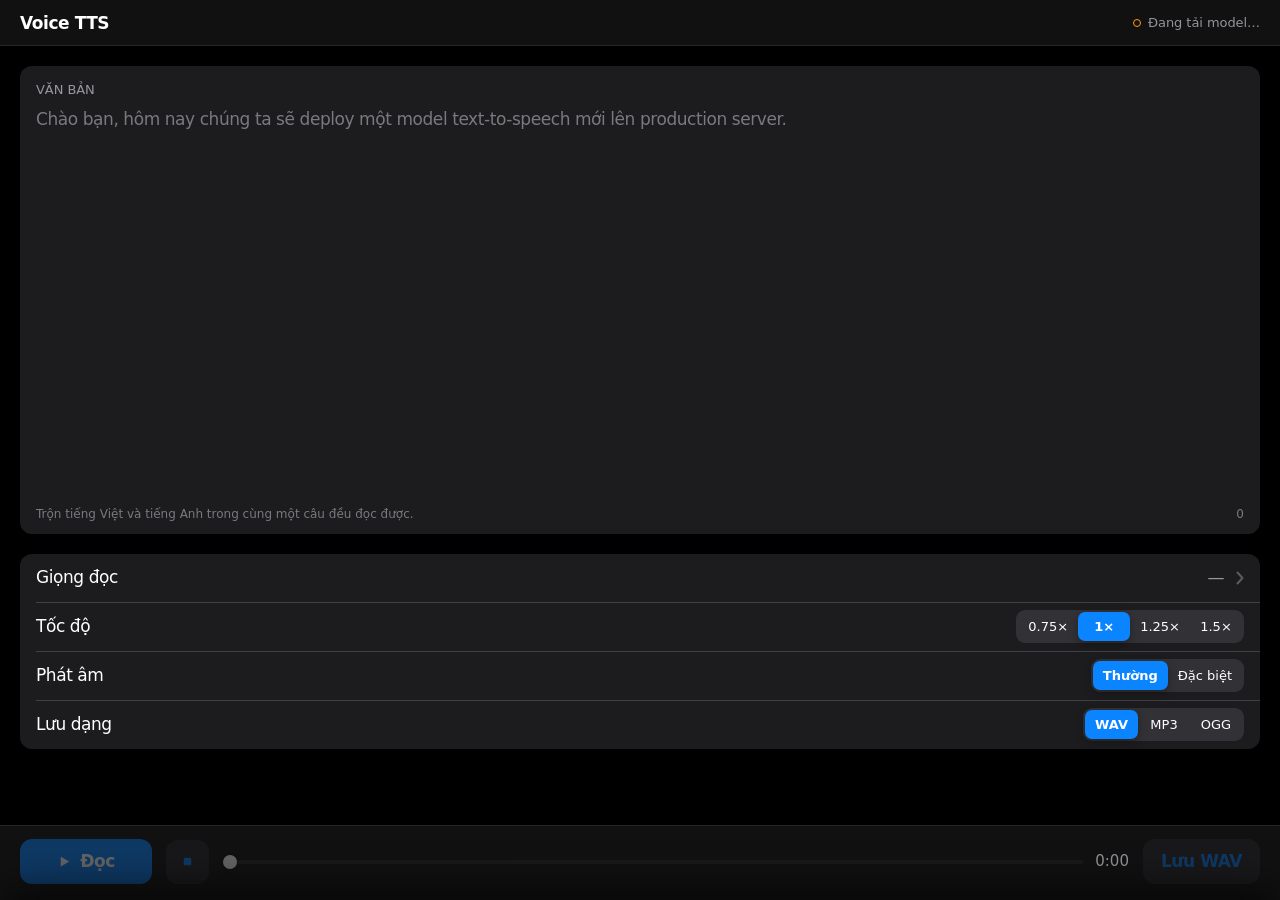
==== web/index.html @ 7780c5b8 "feat(ui): save a reading as wav, mp3 or ogg A Luu dang row picks the format and is remembered with t" ====
<!DOCTYPE html>
<html lang="vi">
<head>
<meta charset="utf-8">
<meta name="viewport" content="width=device-width, initial-scale=1, viewport-fit=cover">
<title>Voice TTS</title>
<link rel="icon" href="/favicon.svg" type="image/svg+xml">
<link rel="stylesheet" href="/web/app.css">
</head>
<body>

<header class="chrome">
  <h1>Voice TTS</h1>
  <div class="status" id="status" role="status" aria-live="polite">
    <span class="dot"></span><span id="statusText">Đang khởi động…</span>
  </div>
</header>

<main>
  <section class="card">
    <label class="field-label" for="text">Văn bản</label>
    <textarea id="text" spellcheck="false"
      placeholder="Chào bạn, hôm nay chúng ta sẽ deploy một model text-to-speech mới lên production server."></textarea>
    <div class="field-foot">
      <span class="hint">Trộn tiếng Việt và tiếng Anh trong cùng một câu đều đọc được.</span>
      <span class="count" id="count"></span>
    </div>
  </section>

  <div class="group">
  <button class="row" id="voiceBtn" type="button">
    <span class="row__label">Giọng đọc</span>
    <span class="row__value" id="voiceName">—</span>
    <svg class="row__chevron" viewBox="0 0 8 14" aria-hidden="true"><path d="M1.5 1.5 6.5 7l-5 5.5" fill="none" stroke="currentColor" stroke-width="2" stroke-linecap="round" stroke-linejoin="round"/></svg>
  </button>

  <div class="row">
    <span class="row__label">Tốc độ</span>
    <div class="speed" id="speed" role="group" aria-label="Tốc độ đọc">
      <button class="speed__opt" type="button" data-speed="0.75" aria-pressed="false">0.75×</button>
      <button class="speed__opt" type="button" data-speed="1" aria-pressed="true">1×</button>
      <button class="speed__opt" type="button" data-speed="1.25" aria-pressed="false">1.25×</button>
      <button class="speed__opt" type="button" data-speed="1.5" aria-pressed="false">1.5×</button>
    </div>
  </div>

  <div class="row">
    <span class="row__label">Phát âm</span>
    <div class="speed" id="pron" role="group" aria-label="Cách phát âm"
      title="Đặc biệt: đọc POST là &quot;post&quot;, AP là &quot;ây pi&quot;, Board là &quot;bo&quot;, ESP32 là &quot;i ét pi ba hai&quot;">
      <button class="speed__opt" type="button" data-pron="normal" aria-pressed="true">Thường</button>
      <button class="speed__opt" type="button" data-pron="special" aria-pressed="false">Đặc biệt</button>
    </div>
  </div>

  <div class="row">
    <span class="row__label">Lưu dạng</span>
    <div class="speed" id="format" role="group" aria-label="Định dạng file lưu"
      title="WAV: nguyên chất, nặng. MP3, OGG: nhẹ hơn khoảng 10 lần">
      <button class="speed__opt" type="button" data-format="wav" aria-pressed="true">WAV</button>
      <button class="speed__opt" type="button" data-format="mp3" aria-pressed="false">MP3</button>
      <button class="speed__opt" type="button" data-format="ogg" aria-pressed="false">OGG</button>
    </div>
  </div>
  </div>

  <div class="meter" id="meter" aria-hidden="true"></div>
</main>

<footer class="chrome chrome--bottom">
  <button class="btn btn--primary" id="playBtn" type="button" disabled>
    <svg class="btn__icon" id="playIcon" viewBox="0 0 16 16" aria-hidden="true"><path d="M4 2.8v10.4l9-5.2z" fill="currentColor"/></svg>
    <span id="playLabel">Đọc</span>
  </button>
  <button class="btn btn--icon" id="stopBtn" type="button" disabled aria-label="Dừng" title="Dừng (Esc)">
    <svg class="btn__icon" viewBox="0 0 16 16" aria-hidden="true"><rect x="4" y="4" width="8" height="8" rx="1.6" fill="currentColor"/></svg>
  </button>
  <div class="scrub">
    <input class="scrub__bar" id="seek" type="range" min="0" max="1" step="any" value="0"
      disabled aria-label="Vị trí đang đọc">
    <span class="timecode" id="timecode">0:00</span>
  </div>
  <button class="btn" id="saveBtn" type="button" disabled>Lưu WAV</button>
</footer>

<div class="scrim" id="scrim" hidden></div>
<section class="sheet" id="sheet" hidden aria-label="Chọn giọng đọc">
  <div class="sheet__grip"></div>
  <h2 class="sheet__title">Giọng đọc</h2>
  <div class="sheet__list" id="voiceList"></div>
</section>

<script src="/web/app.js"></script>
</body>
</html>
---- web/app.css ----
/* Voice TTS - iOS dark appearance: true-black background, grouped surfaces,
   one accent.

   The palette is Apple's dark system colours: systemBackground #000 under
   secondarySystemGroupedBackground #1C1C1E, labels as alpha steps of
   rgb(235 235 245), and systemBlue as the only tint. Status is still told
   apart by shape as well as colour (ring / dot / square), so it never relies
   on hue alone. There is no light variant. */

:root {
  --bg: #000000;
  --surface: #1c1c1e;           /* secondarySystemGroupedBackground */
  --surface-2: #2c2c2e;         /* tertiarySystemGroupedBackground */
  --fill: rgba(118, 118, 128, 0.24);   /* tertiarySystemFill: tracks, wells */
  --separator: rgba(84, 84, 88, 0.65);

  --label: #ffffff;
  --label-2: rgba(235, 235, 245, 0.6);  /* secondaryLabel */
  /* tertiaryLabel is 0.3, which fails 4.5:1 on #1C1C1E; hints and the counter
     are real text here, so they get the readable floor instead. */
  --label-3: rgba(235, 235, 245, 0.45);

  --accent: #0a84ff;            /* systemBlue, dark */
  --accent-press: #409cff;
  --green: #30d158;
  --orange: #ff9f0a;
  --red: #ff453a;

  --bar: rgba(22, 22, 24, 0.78);  /* chrome material over black */

  --r-group: 12px;
  --r-ctl: 10px;
  --gutter: 20px;

  font: 100%/1.47 -apple-system, "SF Pro Text", "Segoe UI Variable Text", system-ui, sans-serif;
  font-optical-sizing: auto;
  color-scheme: dark;
  -webkit-font-smoothing: antialiased;
}

* { box-sizing: border-box; }

body {
  margin: 0;
  min-height: 100vh;
  background: var(--bg);
  color: var(--label);
  /* This is an app, not a page: no stray selection, no rubber-band scroll. */
  user-select: none;
  -webkit-user-select: none;
  overscroll-behavior: none;
  display: flex;
  flex-direction: column;
}

img, svg { -webkit-user-drag: none; user-drag: none; }

:focus-visible { outline: 2px solid var(--accent); outline-offset: 2px; }

/* ---- Chrome: translucent bars, content passes underneath ---------------- */

.chrome {
  position: sticky;
  z-index: 3;
  display: flex;
  align-items: center;
  gap: 14px;
  padding: 12px var(--gutter);
  background: var(--bar);
  backdrop-filter: blur(24px) saturate(180%);
  -webkit-backdrop-filter: blur(24px) saturate(180%);
}
.chrome { top: 0; box-shadow: inset 0 -0.5px 0 var(--separator); }
.chrome--bottom {
  top: auto; bottom: 0;
  margin-top: auto;
  padding-top: 14px; padding-bottom: 16px;
  box-shadow: inset 0 0.5px 0 var(--separator);
}

h1 {
  margin: 0;
  font-family: -apple-system, "SF Pro Display", "Segoe UI Variable Display", system-ui, sans-serif;
  font-size: 1.0625rem;         /* 17pt: the iOS headline */
  font-weight: 600;
  line-height: 1.3;
  letter-spacing: -0.0255em;    /* SF tracking at 17pt */
}

.status {
  margin-left: auto;
  display: flex; align-items: center; gap: 7px;
  font-size: 0.8125rem;
  letter-spacing: -0.005em;
  color: var(--label-2);
}
.status .dot {
  /* Ring while it comes up, filled dot once ready, square on error - the
     shape carries the state; the colour only confirms it. */
  box-sizing: border-box;
  width: 8px; height: 8px; border-radius: 50%;
  border: 1.5px solid var(--orange);
  background: none;
}
.status[data-state="loading"] .dot { animation: breathe 1.8s ease-in-out infinite; }
.status[data-state="ready"] .dot { background: var(--green); border-color: var(--green); }
.status[data-state="error"] .dot {
  border-radius: 2px;
  background: var(--red); border-color: var(--red);
}
.status[data-state="error"] { color: var(--red); }
@keyframes breathe { 50% { opacity: 0.35; } }

/* ---- Content ------------------------------------------------------------ */

main {
  position: relative;
  z-index: 1;
  flex: 1;
  display: flex;
  flex-direction: column;
  gap: 20px;
  padding: 20px var(--gutter) 22px;
}

.card {
  display: flex;
  flex-direction: column;
  flex: 1;
  min-height: 220px;
  padding: 14px 16px 10px;
  border-radius: var(--r-group);
  background: var(--surface);
}

.field-label {
  font-size: 0.8125rem;
  font-weight: 400;
  letter-spacing: -0.005em;
  text-transform: uppercase;
  color: var(--label-2);
}

textarea {
  flex: 1;
  margin: 8px 0 8px;
  padding: 0;
  border: 0;
  background: none;
  resize: none;
  color: inherit;
  caret-color: var(--accent);
  font: inherit;
  font-size: 1.0625rem;
  line-height: 1.5;
  letter-spacing: -0.0255em;
  user-select: text;
  -webkit-user-select: text;
}
textarea:focus, textarea:focus-visible { outline: none; }
textarea::placeholder { color: var(--label-3); }
textarea::selection { background: rgba(10, 132, 255, 0.45); }

.field-foot {
  display: flex; align-items: baseline; gap: 12px;
  font-size: 0.75rem;
  color: var(--label-3);
}
.count { margin-left: auto; font-variant-numeric: tabular-nums; }

/* ---- Inset grouped list: voice + speed ---------------------------------- */

.group {
  border-radius: var(--r-group);
  background: var(--surface);
  overflow: hidden;
}

.row {
  position: relative;
  display: flex; align-items: center; gap: 12px;
  width: 100%;
  min-height: 48px;
  padding: 8px 16px;
  border: 0;
  background: none;
  color: inherit;
  font: inherit;
  font-size: 1.0625rem;
  letter-spacing: -0.0255em;
  text-align: left;
  cursor: default;
  transition: background-color 120ms ease-out;
}
/* The hairline starts at the text, not the edge - the iOS list separator. */
.row + .row::before {
  content: "";
  position: absolute; top: 0; left: 16px; right: 0;
  height: 0.5px;
  background: var(--separator);
}
button.row:active { background: var(--surface-2); transition: none; }
.row__label { color: var(--label); }
.row__value { margin-left: auto; color: var(--label-2); }
.row__chevron { width: 8px; height: 14px; color: rgba(235, 235, 245, 0.3); flex: none; }

/* Segmented control: a filled track, the chosen segment in the tint. */
.speed {
  display: flex;
  margin-left: auto;
  padding: 2px;
  border-radius: 9px;
  background: var(--fill);
}
.speed__opt {
  min-width: 52px;
  padding: 5px 10px;
  border: 0;
  border-radius: 7px;
  background: transparent;
  color: var(--label);
  font: inherit;
  font-size: 0.8125rem;
  font-weight: 500;
  font-variant-numeric: tabular-nums;
  cursor: default;
  transition: background-color 180ms ease-out, color 180ms ease-out, transform 100ms ease-out;
}
.speed__opt:active:not(:disabled) { transform: scale(0.95); }
.speed__opt[aria-pressed="true"] {
  background: var(--accent);
  color: #ffffff;
  font-weight: 600;
  box-shadow: 0 3px 8px rgba(0, 0, 0, 0.28);
}
.speed__opt:disabled { opacity: 0.4; }

.meter {
  display: flex; align-items: flex-end; gap: 3px;
  height: 34px;
  padding: 0 2px;
  /* Reserve the space so nothing jumps, but stay invisible until there is sound. */
  opacity: 0;
  transition: opacity 240ms ease-out;
}
.meter[data-live="1"] { opacity: 1; }
.meter b {
  flex: 1;
  height: 2px;
  min-height: 2px;
  border-radius: 2px;
  background: var(--accent);
  transform-origin: bottom;
}

/* ---- Voice sheet -------------------------------------------------------- */

.scrim {
  position: fixed; inset: 0; z-index: 8;
  background: rgba(0, 0, 0, 0.45);
  opacity: 0;
}

.sheet {
  position: fixed; z-index: 9;
  left: 0; right: 0; bottom: 0;
  max-height: 76vh;
  display: flex; flex-direction: column;
  padding: 6px var(--gutter) 24px;
  border-radius: 14px 14px 0 0;
  background: var(--surface);
  box-shadow: 0 -12px 40px rgba(0, 0, 0, 0.6);
  transform: translateY(100%);
  touch-action: none;
}
.sheet__grip {
  width: 36px; height: 5px; margin: 4px auto 12px;
  border-radius: 3px;
  background: rgba(235, 235, 245, 0.3);
}
.sheet__title {
  margin: 0 0 6px;
  font-family: -apple-system, "SF Pro Display", "Segoe UI Variable Display", system-ui, sans-serif;
  font-size: 1.25rem;
  font-weight: 700;
  line-height: 1.2;
  letter-spacing: -0.02em;      /* larger type, tighter tracking */
}
.sheet__list {
  overflow-y: auto;
  margin: 0 calc(var(--gutter) * -1);
  padding: 0 var(--gutter);
  scrollbar-width: none;        /* app chrome, not browser chrome */
  /* Fade where the list meets the sheet edges instead of drawing a divider. */
  mask-image: linear-gradient(to bottom, transparent 0, #000 12px,
              #000 calc(100% - 12px), transparent 100%);
}
.sheet__list::-webkit-scrollbar { width: 0; height: 0; }

.voice-group {
  margin: 18px 0 6px 16px;
  font-size: 0.8125rem;
  letter-spacing: -0.005em;
  text-transform: uppercase;
  color: var(--label-2);
}
.voice-item {
  position: relative;
  display: grid;
  grid-template-columns: 1fr auto;
  align-items: center;
  width: 100%;
  padding: 10px 16px;
  border: 0;
  background: var(--surface-2);
  color: inherit;
  font: inherit;
  text-align: left;
  cursor: default;
}
/* Consecutive items read as one inset group with hairlines between them. */
.voice-group + .voice-item { border-radius: var(--r-group) var(--r-group) 0 0; }
.voice-item:has(+ .voice-group), .voice-item:last-child {
  border-radius: 0 0 var(--r-group) var(--r-group);
}
.voice-group + .voice-item:has(+ .voice-group),
.voice-group + .voice-item:last-child { border-radius: var(--r-group); }
.voice-item + .voice-item::before {
  content: "";
  position: absolute; top: 0; left: 16px; right: 0;
  height: 0.5px;
  background: var(--separator);
}
.voice-item:active { background: #3a3a3c; }
.voice-item__name { font-size: 1.0625rem; letter-spacing: -0.0255em; }
.voice-item__sub {
  grid-column: 1;
  font-size: 0.8125rem;
  color: var(--label-2);
}
.voice-item[aria-selected="true"]::after {
  content: "";
  grid-column: 2; grid-row: 1 / span 2;
  width: 14px; height: 11px;
  background: var(--accent);
  /* The checkmark glyph, drawn as a mask so it takes the tint exactly. */
  -webkit-mask: url("data:image/svg+xml,%3Csvg xmlns='http://www.w3.org/2000/svg' viewBox='0 0 14 11'%3E%3Cpath d='M1.5 5.8 5.2 9.5 12.5 1.5' fill='none' stroke='black' stroke-width='2.2' stroke-linecap='round' stroke-linejoin='round'/%3E%3C/svg%3E") center / contain no-repeat;
  mask: url("data:image/svg+xml,%3Csvg xmlns='http://www.w3.org/2000/svg' viewBox='0 0 14 11'%3E%3Cpath d='M1.5 5.8 5.2 9.5 12.5 1.5' fill='none' stroke='black' stroke-width='2.2' stroke-linecap='round' stroke-linejoin='round'/%3E%3C/svg%3E") center / contain no-repeat;
}

/* ---- Buttons ------------------------------------------------------------ */

.btn {
  display: inline-flex; align-items: center; gap: 8px;
  min-height: 44px;             /* the iOS minimum hit target */
  padding: 10px 18px;
  border: 0;
  border-radius: 12px;
  background: var(--fill);
  color: var(--accent);
  font: inherit; font-size: 1.0625rem; font-weight: 600;
  letter-spacing: -0.0255em;
  cursor: default;
  /* Feedback lives on the press, and it is instant. */
  transition: transform 100ms ease-out, opacity 140ms ease-out, background-color 120ms ease-out;
}
.btn:active:not(:disabled) { transform: scale(0.97); }
.btn:disabled { opacity: 0.35; }
.btn--primary {
  background: var(--accent);
  color: #ffffff;
  min-width: 132px;
  justify-content: center;
}
.btn--primary:active:not(:disabled) { background: var(--accent-press); }
.btn__icon { width: 15px; height: 15px; }

.btn--icon { padding: 10px 14px; }

/* The scrubber: a thin track that thickens under the finger, iOS-style. */
.scrub {
  flex: 1;
  display: flex; align-items: center; gap: 12px;
  min-width: 0;
}
.scrub__bar {
  flex: 1; min-width: 0;
  height: 28px; margin: 0;
  background: transparent;
  -webkit-appearance: none; appearance: none;
  --fill-to: 0%;
}
.scrub__bar::-webkit-slider-runnable-track {
  height: 4px; border-radius: 2px;
  background: linear-gradient(to right, var(--label) var(--fill-to), var(--fill) var(--fill-to));
  transition: height 120ms ease-out;
}
.scrub__bar:active::-webkit-slider-runnable-track { height: 8px; }
.scrub__bar::-webkit-slider-thumb {
  -webkit-appearance: none; appearance: none;
  width: 14px; height: 14px; margin-top: -5px;
  border-radius: 50%; background: var(--label);
  box-shadow: 0 0.5px 4px rgba(0, 0, 0, 0.4);
}
.scrub__bar:active::-webkit-slider-thumb { margin-top: -3px; }
.scrub__bar:disabled { opacity: 0.35; }

.timecode {
  font-size: 0.9375rem;
  font-variant-numeric: tabular-nums;
  color: var(--label-2);
}

/* ---- Accessibility preferences ----------------------------------------- */

@media (prefers-reduced-motion: reduce) {
  .status .dot { animation: none; }
  .btn, .speed__opt { transition: opacity 140ms ease-out, background-color 140ms ease-out; }
  .btn:active:not(:disabled), .speed__opt:active:not(:disabled) { transform: none; }
  .meter b { transition: none; }
}

@media (prefers-reduced-transparency: reduce) {
  .chrome { backdrop-filter: none; -webkit-backdrop-filter: none; background: var(--surface); }
}

@media (prefers-contrast: more) {
  :root {
    --label-2: rgba(235, 235, 245, 0.85);
    --label-3: rgba(235, 235, 245, 0.7);
    --separator: rgba(235, 235, 245, 0.5);
    --accent: #409cff;
  }
  .card, .group, .btn { outline: 1px solid rgba(235, 235, 245, 0.5); outline-offset: -1px; }
}
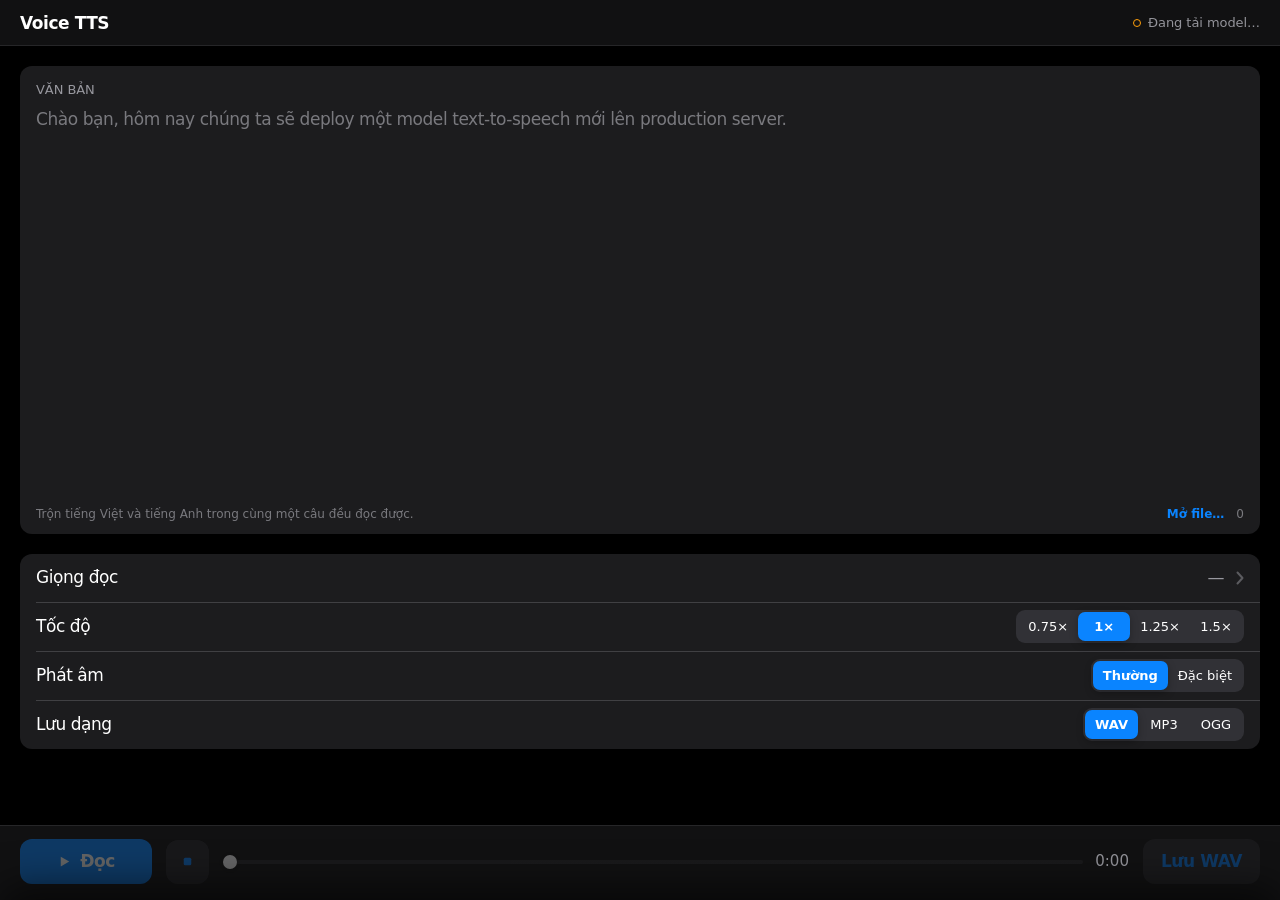
==== commit ea0fee2f: "feat(ui): open a .txt or .md file in the window Mo file..., Ctrl+O, or a file dropped on the window." ====
--- a/web/index.html
+++ b/web/index.html
@@ -17,12 +17,14 @@
 </header>
 
 <main>
-  <section class="card">
+  <section class="card" id="card">
     <label class="field-label" for="text">Văn bản</label>
     <textarea id="text" spellcheck="false"
       placeholder="Chào bạn, hôm nay chúng ta sẽ deploy một model text-to-speech mới lên production server."></textarea>
     <div class="field-foot">
       <span class="hint">Trộn tiếng Việt và tiếng Anh trong cùng một câu đều đọc được.</span>
+      <button class="link" id="openBtn" type="button" title="Mở file .txt hoặc .md (Ctrl+O), hoặc kéo thả vào đây">Mở file…</button>
+      <input id="fileInput" type="file" accept=".txt,.md,.markdown,text/plain,text/markdown" hidden>
       <span class="count" id="count"></span>
     </div>
   </section>
@@ -90,6 +92,7 @@
   <div class="sheet__list" id="voiceList"></div>
 </section>
 
+<script src="/web/text.js"></script>
 <script src="/web/app.js"></script>
 </body>
 </html>
--- a/web/app.css
+++ b/web/app.css
@@ -166,7 +166,21 @@
   font-size: 0.75rem;
   color: var(--label-3);
 }
-.count { margin-left: auto; font-variant-numeric: tabular-nums; }
+.count { font-variant-numeric: tabular-nums; }
+
+/* A text button: the tint is the affordance, as in an iOS toolbar. */
+.link {
+  margin-left: auto;
+  padding: 0; border: 0; background: none;
+  color: var(--accent);
+  font: inherit; font-weight: 600;
+  cursor: default;
+}
+.link:active:not(:disabled) { opacity: 0.6; }
+.link:disabled { opacity: 0.35; }
+
+/* A file held over the window: the card is where it lands. */
+.card[data-drop="1"] { outline: 2px dashed var(--accent); outline-offset: -2px; }
 
 /* ---- Inset grouped list: voice + speed ---------------------------------- */
 
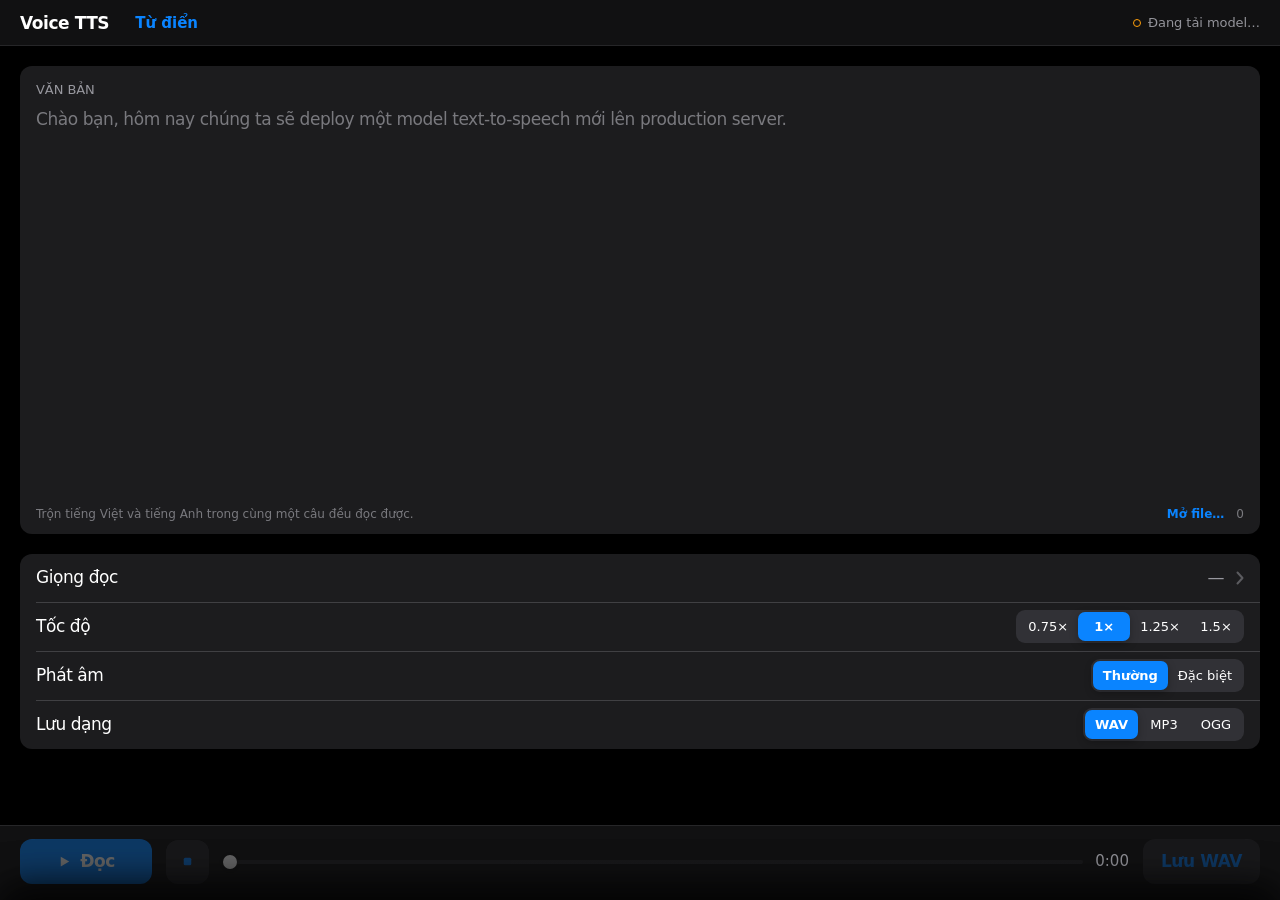
==== commit ef63afde: "feat(ui): edit the pronunciation lexicon in the window A Tu dien sheet lists the built-in words and " ====
--- a/web/index.html
+++ b/web/index.html
@@ -11,6 +11,9 @@
 
 <header class="chrome">
   <h1>Voice TTS</h1>
+  <nav class="tools" aria-label="Công cụ">
+    <button class="link" id="lexBtn" type="button" title="Cách đọc các từ khi Phát âm là Đặc biệt">Từ điển</button>
+  </nav>
   <div class="status" id="status" role="status" aria-live="polite">
     <span class="dot"></span><span id="statusText">Đang khởi động…</span>
   </div>
@@ -21,6 +24,7 @@
     <label class="field-label" for="text">Văn bản</label>
     <textarea id="text" spellcheck="false"
       placeholder="Chào bạn, hôm nay chúng ta sẽ deploy một model text-to-speech mới lên production server."></textarea>
+    <div class="reader" id="reader" hidden aria-label="Văn bản đang đọc - bấm một câu để đọc từ đó"></div>
     <div class="field-foot">
       <span class="hint">Trộn tiếng Việt và tiếng Anh trong cùng một câu đều đọc được.</span>
       <button class="link" id="openBtn" type="button" title="Mở file .txt hoặc .md (Ctrl+O), hoặc kéo thả vào đây">Mở file…</button>
@@ -92,6 +96,21 @@
   <div class="sheet__list" id="voiceList"></div>
 </section>
 
+<section class="sheet" id="lexSheet" hidden aria-label="Từ điển phát âm">
+  <div class="sheet__grip"></div>
+  <h2 class="sheet__title">Từ điển phát âm</h2>
+  <p class="sheet__hint">Dùng khi <b>Phát âm</b> là <b>Đặc biệt</b>. Từ của bạn thay từ có sẵn cùng cách viết; từ dài hơn được khớp trước.</p>
+  <form class="lex-form" id="lexForm" autocomplete="off">
+    <input class="field" id="lexWord" placeholder="Từ, ví dụ MQTT" maxlength="64" required aria-label="Từ">
+    <input class="field" id="lexSay" placeholder="Đọc là, ví dụ em kiu ti ti" maxlength="128" required aria-label="Đọc là">
+    <label class="lex-form__case" title="Chỉ khớp đúng chữ hoa/thường như đã gõ"><input type="checkbox" id="lexCase"> Aa</label>
+    <button class="btn btn--small" id="lexTry" type="button">Nghe thử</button>
+    <button class="btn btn--small btn--primary" type="submit">Lưu từ</button>
+  </form>
+  <p class="sheet__error" id="lexError" role="alert" hidden></p>
+  <div class="sheet__list" id="lexList"></div>
+</section>
+
 <script src="/web/text.js"></script>
 <script src="/web/app.js"></script>
 </body>
--- a/web/app.css
+++ b/web/app.css
@@ -86,6 +86,9 @@
   line-height: 1.3;
   letter-spacing: -0.0255em;    /* SF tracking at 17pt */
 }
+
+.tools { display: flex; gap: 18px; margin-left: 12px; font-size: 0.9375rem; }
+.tools .link { margin-left: 0; }
 
 .status {
   margin-left: auto;
@@ -161,6 +164,35 @@
 textarea::placeholder { color: var(--label-3); }
 textarea::selection { background: rgba(10, 132, 255, 0.45); }
 
+/* The text while it is read: same type and box as the editor, so swapping one
+   for the other does not move a word. Sentences not yet made are dimmed; the
+   one being heard is lit; any made one can be clicked to jump to it. */
+.reader {
+  flex: 1 1 0;
+  min-height: 0;
+  margin: 8px 0 8px;
+  overflow-y: auto;
+  white-space: pre-wrap;
+  overflow-wrap: anywhere;
+  font-size: 1.0625rem;
+  line-height: 1.5;
+  letter-spacing: -0.0255em;
+  color: var(--label-3);
+}
+.reader::-webkit-scrollbar { width: 0; height: 0; }
+.sent {
+  border-radius: 4px;
+  transition: background-color 160ms ease-out, color 160ms ease-out;
+}
+.sent:hover { text-decoration: underline; text-decoration-color: var(--label-3); }
+.sent--ready { color: var(--label-2); }
+.sent--now {
+  color: var(--label);
+  background: rgba(10, 132, 255, 0.28);
+  box-decoration-break: clone;
+  -webkit-box-decoration-break: clone;
+}
+
 .field-foot {
   display: flex; align-items: baseline; gap: 12px;
   font-size: 0.75rem;
@@ -178,8 +210,11 @@
 }
 .link:active:not(:disabled) { opacity: 0.6; }
 .link:disabled { opacity: 0.35; }
+.link--danger { color: var(--red); }
 
 /* A file held over the window: the card is where it lands. */
+.reader[hidden], textarea[hidden] { display: none; }
+
 .card[data-drop="1"] { outline: 2px dashed var(--accent); outline-offset: -2px; }
 
 /* ---- Inset grouped list: voice + speed ---------------------------------- */
@@ -310,6 +345,74 @@
               #000 calc(100% - 12px), transparent 100%);
 }
 .sheet__list::-webkit-scrollbar { width: 0; height: 0; }
+.sheet__hint { margin: 0 0 12px; font-size: 0.8125rem; color: var(--label-2); }
+.sheet__hint b { font-weight: 600; color: var(--label); }
+.sheet__error { margin: 8px 0 0; font-size: 0.8125rem; color: var(--red); }
+
+/* ---- Lexicon sheet ------------------------------------------------------ */
+
+.btn--small { min-height: 36px; padding: 6px 14px; font-size: 0.9375rem; }
+.btn--small.btn--primary { min-width: 0; }
+
+.field {
+  min-width: 0;
+  height: 36px;
+  padding: 0 12px;
+  border: 0;
+  border-radius: var(--r-ctl);
+  background: var(--surface-2);
+  color: var(--label);
+  font: inherit; font-size: 0.9375rem;
+  user-select: text; -webkit-user-select: text;
+}
+.field::placeholder { color: var(--label-3); }
+.field:focus-visible { outline: 2px solid var(--accent); outline-offset: 0; }
+
+.lex-form {
+  display: grid;
+  grid-template-columns: 1fr 1.6fr auto auto auto;
+  align-items: center;
+  gap: 8px;
+}
+.lex-form__case {
+  display: flex; align-items: center; gap: 4px;
+  font-size: 0.875rem; color: var(--label-2);
+}
+.lex-form__case input { accent-color: var(--accent); }
+
+.lex-item {
+  position: relative;
+  display: grid;
+  grid-template-columns: minmax(0, 1fr) minmax(0, 1.6fr) auto auto;
+  align-items: center;
+  gap: 14px;
+  padding: 10px 16px;
+  background: var(--surface-2);
+  font-size: 0.9375rem;
+}
+.lex-item:not(:has(.link--danger)) { grid-template-columns: minmax(0, 1fr) minmax(0, 1.6fr) auto; }
+.voice-group + .lex-item, .lex-empty + .lex-item { border-radius: var(--r-group) var(--r-group) 0 0; }
+.lex-item:has(+ .voice-group), .lex-item:last-child { border-radius: 0 0 var(--r-group) var(--r-group); }
+.voice-group + .lex-item:has(+ .voice-group),
+.voice-group + .lex-item:last-child { border-radius: var(--r-group); }
+.lex-item + .lex-item::before {
+  content: "";
+  position: absolute; top: 0; left: 16px; right: 0;
+  height: 0.5px;
+  background: var(--separator);
+}
+.lex-item__word { font-weight: 600; overflow-wrap: anywhere; }
+.lex-item__case {
+  margin-left: 6px; padding: 0 5px;
+  border-radius: 4px;
+  background: var(--fill);
+  font-size: 0.6875rem; font-weight: 600;
+  color: var(--label-2);
+}
+.lex-item__say { color: var(--label-2); overflow-wrap: anywhere; }
+.lex-item--overridden .lex-item__word,
+.lex-item--overridden .lex-item__say { text-decoration: line-through; opacity: 0.6; }
+.lex-empty { margin: 0 0 0 16px; font-size: 0.875rem; color: var(--label-3); }
 
 .voice-group {
   margin: 18px 0 6px 16px;
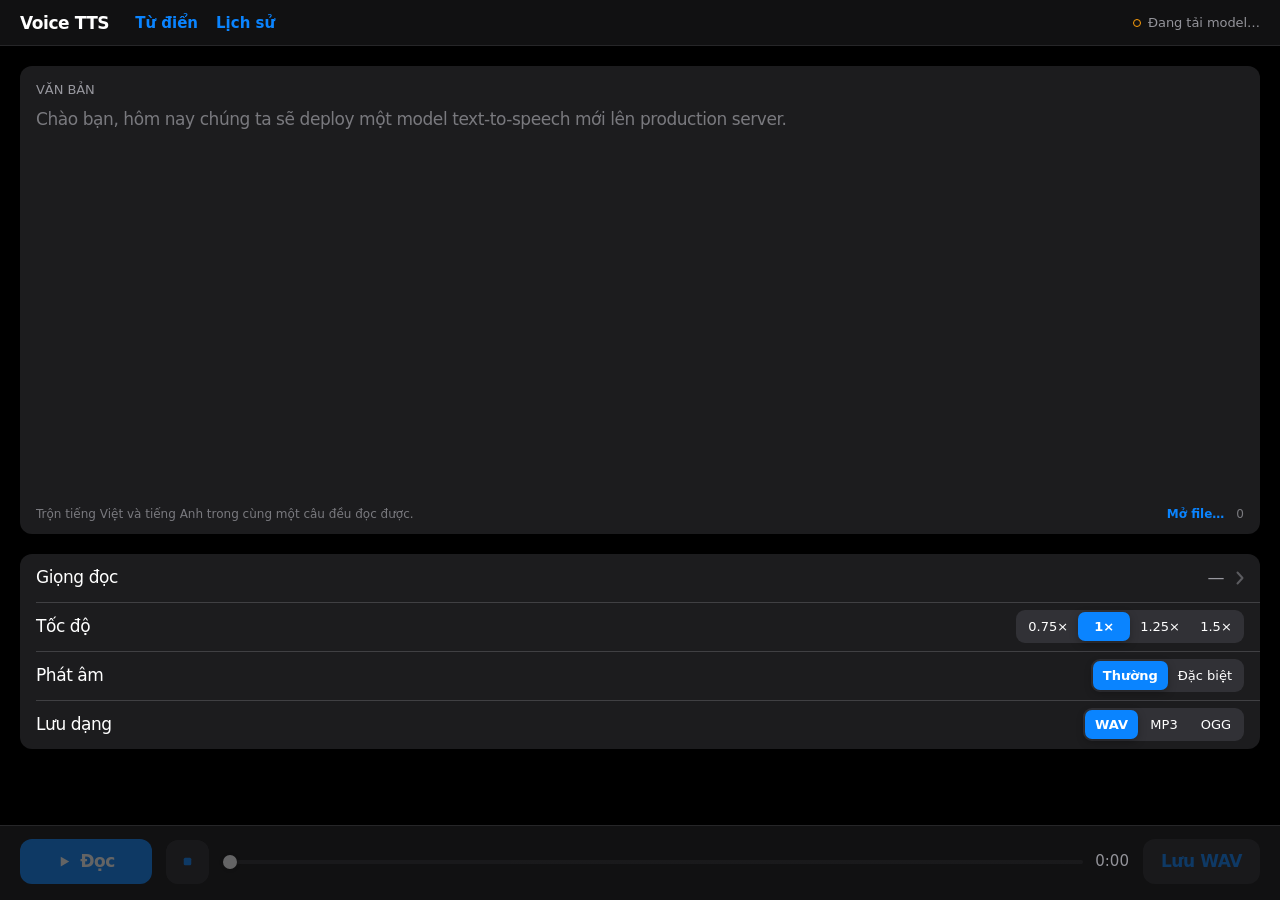
==== commit 2a8b7715: "feat(ui): keep the last 20 readings with their audio A reading that finishes, or is stopped after a " ====
--- a/web/index.html
+++ b/web/index.html
@@ -13,6 +13,7 @@
   <h1>Voice TTS</h1>
   <nav class="tools" aria-label="Công cụ">
     <button class="link" id="lexBtn" type="button" title="Cách đọc các từ khi Phát âm là Đặc biệt">Từ điển</button>
+    <button class="link" id="histBtn" type="button" title="Các lần đọc gần đây, nghe lại không cần tạo lại">Lịch sử</button>
   </nav>
   <div class="status" id="status" role="status" aria-live="polite">
     <span class="dot"></span><span id="statusText">Đang khởi động…</span>
@@ -111,6 +112,16 @@
   <div class="sheet__list" id="lexList"></div>
 </section>
 
+<section class="sheet" id="histSheet" hidden aria-label="Lịch sử đọc">
+  <div class="sheet__grip"></div>
+  <div class="sheet__head">
+    <h2 class="sheet__title">Lịch sử</h2>
+    <button class="link link--danger" id="histClear" type="button">Xoá hết</button>
+  </div>
+  <p class="sheet__hint">20 lần đọc gần nhất, giữ trong máy này. Bấm một dòng để nghe lại, tua hoặc lưu - không tạo lại âm thanh.</p>
+  <div class="sheet__list" id="histList"></div>
+</section>
+
 <script src="/web/text.js"></script>
 <script src="/web/app.js"></script>
 </body>
--- a/web/app.css
+++ b/web/app.css
@@ -322,6 +322,8 @@
   transform: translateY(100%);
   touch-action: none;
 }
+/* `display: flex` above would otherwise win over the hidden attribute. */
+.sheet[hidden], .scrim[hidden] { display: none; }
 .sheet__grip {
   width: 36px; height: 5px; margin: 4px auto 12px;
   border-radius: 3px;
@@ -345,6 +347,7 @@
               #000 calc(100% - 12px), transparent 100%);
 }
 .sheet__list::-webkit-scrollbar { width: 0; height: 0; }
+.sheet__head { display: flex; align-items: baseline; justify-content: space-between; }
 .sheet__hint { margin: 0 0 12px; font-size: 0.8125rem; color: var(--label-2); }
 .sheet__hint b { font-weight: 600; color: var(--label); }
 .sheet__error { margin: 8px 0 0; font-size: 0.8125rem; color: var(--red); }
@@ -412,6 +415,35 @@
 .lex-item__say { color: var(--label-2); overflow-wrap: anywhere; }
 .lex-item--overridden .lex-item__word,
 .lex-item--overridden .lex-item__say { text-decoration: line-through; opacity: 0.6; }
+/* ---- History sheet ------------------------------------------------------ */
+
+.hist-item {
+  position: relative;
+  display: grid;
+  grid-template-columns: minmax(0, 1fr) auto;
+  gap: 2px 14px;
+  padding: 10px 16px;
+  background: var(--surface-2);
+  cursor: default;
+}
+.hist-item:first-child { border-radius: var(--r-group) var(--r-group) 0 0; }
+.hist-item:last-child { border-radius: 0 0 var(--r-group) var(--r-group); }
+.hist-item:only-child { border-radius: var(--r-group); }
+.hist-item + .hist-item::before {
+  content: "";
+  position: absolute; top: 0; left: 16px; right: 0;
+  height: 0.5px;
+  background: var(--separator);
+}
+.hist-item:active { background: #3a3a3c; }
+.hist-item__text {
+  grid-column: 1;
+  overflow: hidden; white-space: nowrap; text-overflow: ellipsis;
+  font-size: 0.9375rem;
+}
+.hist-item__meta { grid-column: 1; font-size: 0.8125rem; color: var(--label-2); }
+.hist-item .link--danger { grid-column: 2; grid-row: 1 / span 2; align-self: center; }
+
 .lex-empty { margin: 0 0 0 16px; font-size: 0.875rem; color: var(--label-3); }
 
 .voice-group {
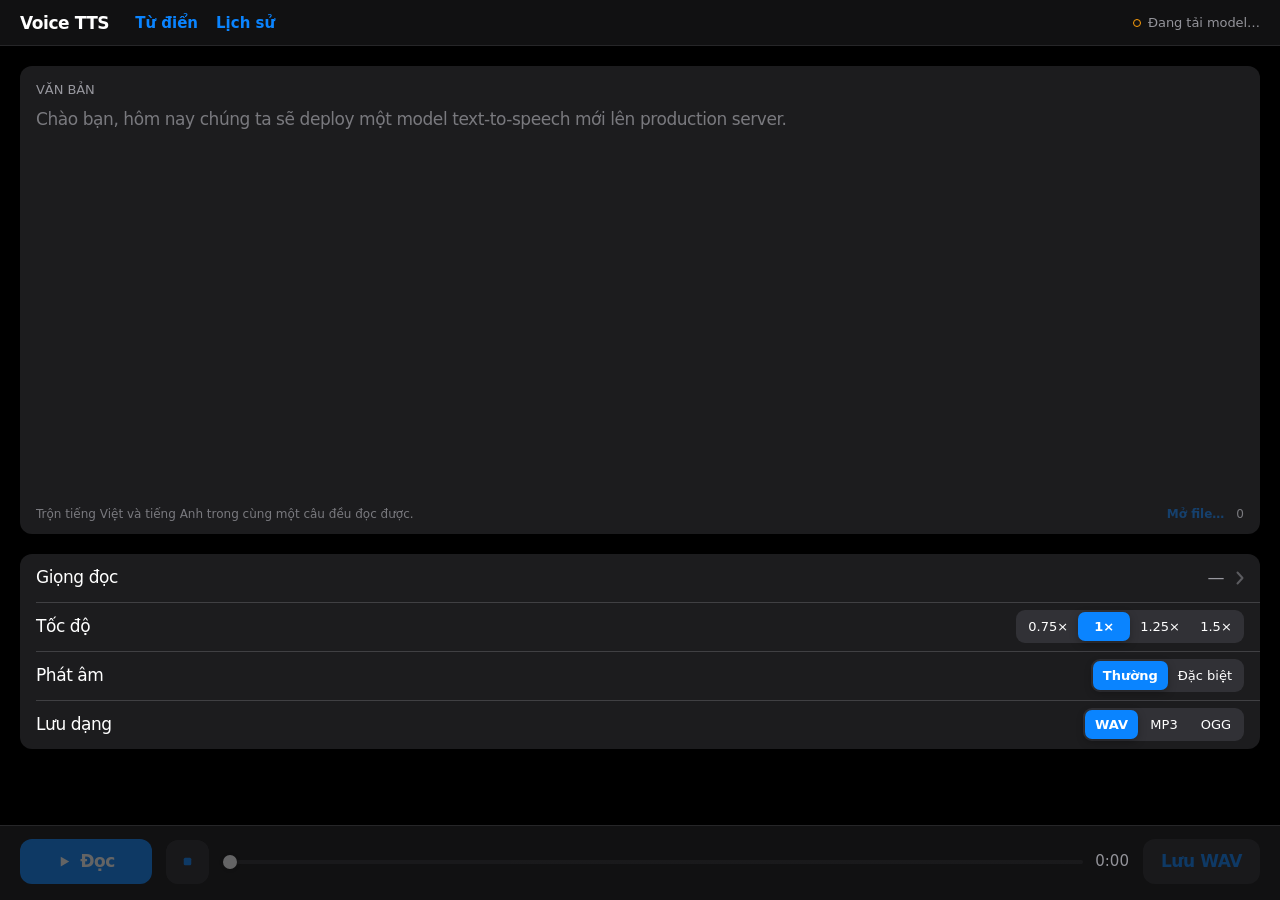
==== commit a19f2f4a: "fix(ui): open only text files, and only once the limit is known A dropped image or PDF filled the ed" ====
--- a/web/index.html
+++ b/web/index.html
@@ -28,7 +28,7 @@
     <div class="reader" id="reader" hidden aria-label="Văn bản đang đọc - bấm một câu để đọc từ đó"></div>
     <div class="field-foot">
       <span class="hint">Trộn tiếng Việt và tiếng Anh trong cùng một câu đều đọc được.</span>
-      <button class="link" id="openBtn" type="button" title="Mở file .txt hoặc .md (Ctrl+O), hoặc kéo thả vào đây">Mở file…</button>
+      <button class="link" id="openBtn" type="button" disabled title="Mở file .txt hoặc .md (Ctrl+O), hoặc kéo thả vào đây">Mở file…</button>
       <input id="fileInput" type="file" accept=".txt,.md,.markdown,text/plain,text/markdown" hidden>
       <span class="count" id="count"></span>
     </div>
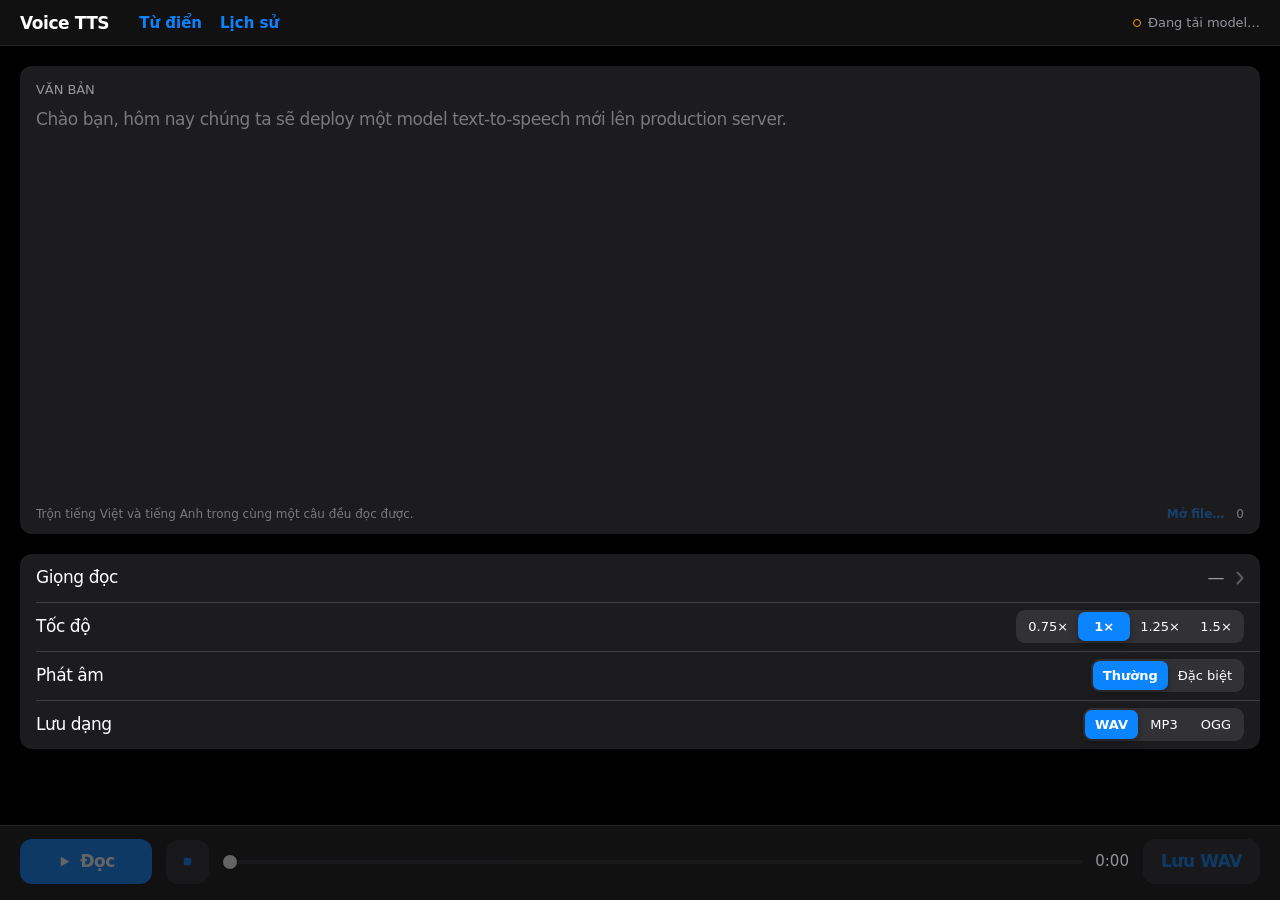
==== commit bf6dfce3: "feat(web): show the server version next to the app name The header reads /api/version at boot - it n" ====
--- a/web/index.html
+++ b/web/index.html
@@ -10,7 +10,7 @@
 <body>
 
 <header class="chrome">
-  <h1>Voice TTS</h1>
+  <h1>Voice TTS <span class="version" id="appVersion"></span></h1>
   <nav class="tools" aria-label="Công cụ">
     <button class="link" id="lexBtn" type="button" title="Cách đọc các từ khi Phát âm là Đặc biệt">Từ điển</button>
     <button class="link" id="histBtn" type="button" title="Các lần đọc gần đây, nghe lại không cần tạo lại">Lịch sử</button>
@@ -93,7 +93,38 @@
 <div class="scrim" id="scrim" hidden></div>
 <section class="sheet" id="sheet" hidden aria-label="Chọn giọng đọc">
   <div class="sheet__grip"></div>
-  <h2 class="sheet__title">Giọng đọc</h2>
+  <div class="sheet__head">
+    <h2 class="sheet__title">Giọng đọc</h2>
+    <button class="link" id="cloneBtn" type="button" aria-expanded="false" aria-controls="clonePanel"
+      title="Tạo một giọng mới từ file ghi âm giọng nói">Nhân bản giọng</button>
+  </div>
+  <div class="clone" id="clonePanel" hidden>
+    <p class="sheet__hint">Ghi âm <b>5-8 giây</b> đọc đoạn mẫu dưới đây ở nơi yên tĩnh, giọng tự nhiên -
+      hoặc chọn một file (WAV, MP3, FLAC, OGG) một người nói rõ, không nhạc nền.
+      Chỉ dùng giọng của bạn, hoặc của người đã đồng ý.</p>
+    <form class="clone-form" id="cloneForm" autocomplete="off">
+      <input class="field clone-form__wide" id="cloneName" placeholder="Tên giọng, ví dụ Giọng tôi" maxlength="40" required aria-label="Tên giọng">
+      <figure class="clone-script clone-form__wide">
+        <blockquote id="cloneScript"></blockquote>
+        <figcaption><button class="link" id="cloneNext" type="button">Đoạn khác</button></figcaption>
+      </figure>
+      <div class="clone-rec clone-form__wide">
+        <button class="btn btn--small" id="recBtn" type="button">
+          <span class="clone-rec__dot" aria-hidden="true"></span><span id="recLabel">Ghi âm</span></button>
+        <span class="clone-rec__level" aria-hidden="true"><span id="recLevel"></span></span>
+        <span class="timecode" id="recTime">0,0 s</span>
+        <button class="link" id="recPlay" type="button" hidden>Nghe lại</button>
+        <span class="clone-rec__or">hoặc</span>
+        <button class="btn btn--small" id="cloneFile" type="button">Chọn file…</button>
+        <input id="cloneInput" type="file" accept=".wav,.mp3,.flac,.ogg,audio/wav,audio/mpeg,audio/flac,audio/ogg" hidden>
+      </div>
+      <p class="clone-clip clone-form__wide" id="cloneClip">Chưa có mẫu giọng.</p>
+      <label class="lex-form__case clone-form__consent"><input type="checkbox" id="cloneConsent">
+        Tôi có quyền dùng giọng này</label>
+      <button class="btn btn--small btn--primary" id="cloneSubmit" type="submit">Nhân bản</button>
+    </form>
+    <p class="sheet__error" id="cloneError" role="alert" hidden></p>
+  </div>
   <div class="sheet__list" id="voiceList"></div>
 </section>
 
--- a/web/app.css
+++ b/web/app.css
@@ -85,6 +85,15 @@
   font-weight: 600;
   line-height: 1.3;
   letter-spacing: -0.0255em;    /* SF tracking at 17pt */
+}
+
+h1 .version {
+  margin-left: 4px;
+  font-size: 0.8125rem;
+  font-weight: 400;
+  letter-spacing: 0;
+  color: var(--label-3);
+  font-variant-numeric: tabular-nums;
 }
 
 .tools { display: flex; gap: 18px; margin-left: 12px; font-size: 0.9375rem; }
@@ -383,6 +392,61 @@
 }
 .lex-form__case input { accent-color: var(--accent); }
 
+/* ---- Voice cloning (in the voice sheet) --------------------------------- */
+
+.clone { margin-bottom: 4px; }
+.clone-form {
+  display: grid;
+  grid-template-columns: minmax(0, 1fr) minmax(0, auto);
+  align-items: center;
+  gap: 8px;
+}
+.clone-form__wide { grid-column: 1 / -1; }
+.clone-form__consent { grid-column: 1; }
+.clone-form .btn--primary { grid-column: 2; }
+
+/* The passage to read aloud while recording: large enough to read off the screen. */
+.clone-script {
+  margin: 0;
+  padding: 12px 16px;
+  border-radius: var(--r-ctl);
+  background: var(--surface-2);
+}
+.clone-script blockquote {
+  margin: 0;
+  font-size: 1.0625rem; line-height: 1.5;
+  color: var(--label);
+  user-select: text; -webkit-user-select: text;
+}
+.clone-script figcaption { margin-top: 6px; text-align: right; }
+
+.clone-rec { display: flex; flex-wrap: wrap; align-items: center; gap: 10px; }
+.clone-rec__dot {
+  display: inline-block;
+  width: 10px; height: 10px; margin-right: 6px;
+  border-radius: 50%;
+  background: var(--red);
+}
+#recBtn[aria-pressed="true"] .clone-rec__dot { border-radius: 2px; animation: rec-blink 1s steps(2) infinite; }
+@keyframes rec-blink { 50% { opacity: 0.3; } }
+@media (prefers-reduced-motion: reduce) {
+  #recBtn[aria-pressed="true"] .clone-rec__dot { animation: none; }
+}
+.clone-rec__level {
+  width: 72px; height: 6px;
+  border-radius: 3px;
+  background: var(--fill);
+  overflow: hidden;
+}
+.clone-rec__level span {
+  display: block; height: 100%; width: 0;
+  background: var(--accent);
+  transform-origin: left;
+}
+.clone-rec__or { font-size: 0.8125rem; color: var(--label-3); }
+#cloneFile { overflow: hidden; white-space: nowrap; text-overflow: ellipsis; max-width: 220px; }
+.clone-clip { margin: 0; font-size: 0.8125rem; color: var(--label-2); }
+
 .lex-item {
   position: relative;
   display: grid;
@@ -481,6 +545,10 @@
   background: var(--separator);
 }
 .voice-item:active { background: #3a3a3c; }
+/* A cloned voice carries its own Xoá, after the checkmark. */
+.voice-item:has(.link--danger) { grid-template-columns: 1fr auto auto; column-gap: 14px; }
+.voice-item .link--danger { grid-column: 3; grid-row: 1 / span 2; }
+.voice-item:focus-visible { outline: 2px solid var(--accent); outline-offset: -2px; }
 .voice-item__name { font-size: 1.0625rem; letter-spacing: -0.0255em; }
 .voice-item__sub {
   grid-column: 1;
